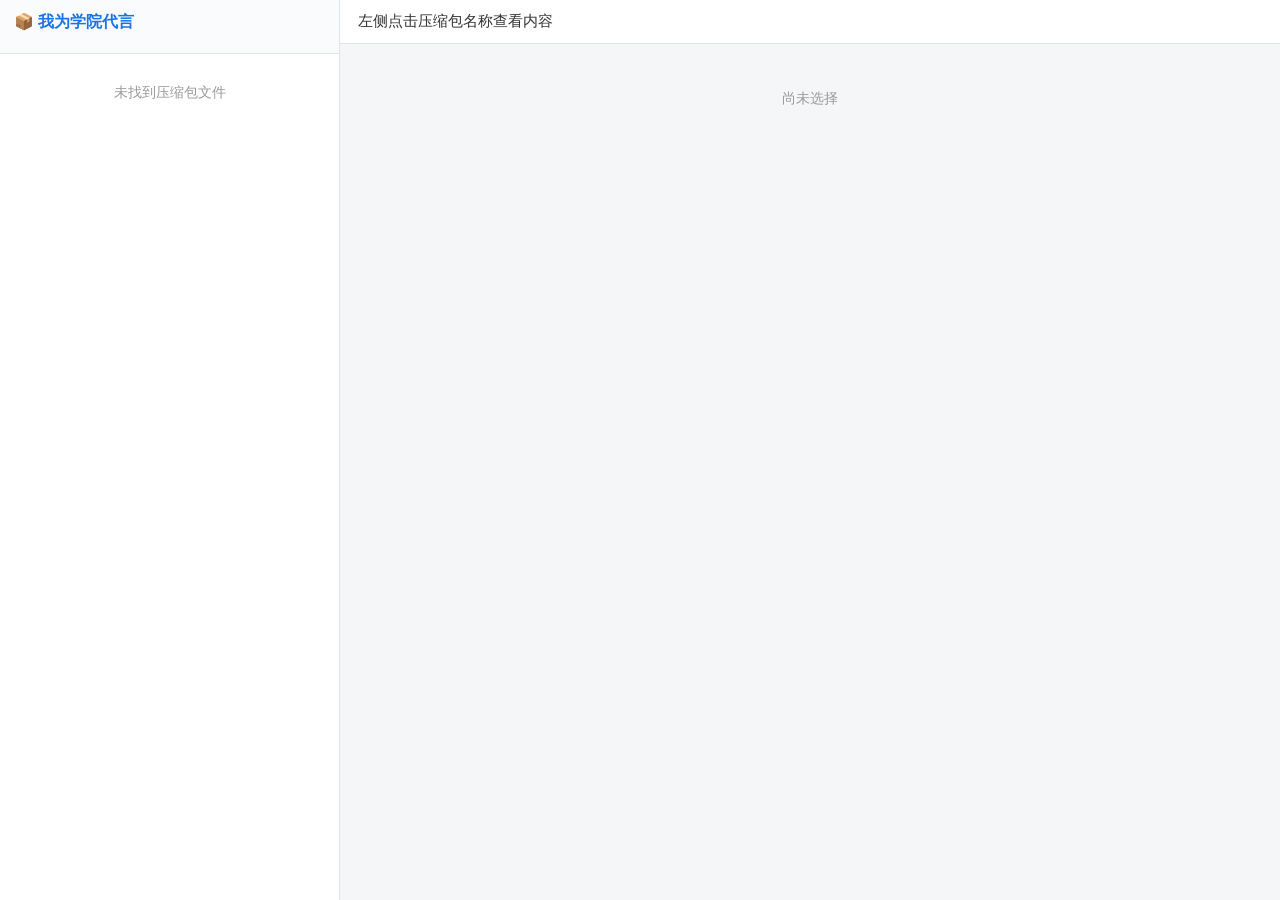
==== browse.html @ 61446542 "Initial commit" ====
<!DOCTYPE html>
<html lang="zh-CN">
<head>
<meta charset="UTF-8">
<meta name="viewport" content="width=device-width, initial-scale=1.0">
<title>我为学院代言 - 图文浏览</title>
<style>
  * { margin: 0; padding: 0; box-sizing: border-box; }
  body {
    font-family: "Microsoft YaHei", "PingFang SC", sans-serif;
    display: flex; height: 100vh; overflow: hidden; background: #f5f6f8;
  }
  /* 左侧列表 */
  #sidebar {
    width: 340px; min-width: 260px; background: #fff;
    border-right: 1px solid #e0e3e8; display: flex; flex-direction: column;
  }
  #sidebar header {
    padding: 12px 14px; border-bottom: 1px solid #e0e3e8; background: #fafbfc;
  }
  #sidebar header h1 { font-size: 16px; margin-bottom: 8px; color: #1a73e8; }
  #mode-tip {
    font-size: 12px; color: #b45309; background: #fef3c7;
    padding: 8px 14px; display: none; line-height: 1.5;
  }
  #zip-list { flex: 1; overflow-y: auto; }
  .zip-item {
    position: relative; padding: 10px 44px 10px 14px; cursor: pointer;
    border-bottom: 1px solid #f0f2f5; font-size: 13px; line-height: 1.45;
    word-break: break-all;
  }
  .zip-item:hover { background: #f0f6ff; }
  .zip-item.active { background: #e3eefc; border-left: 3px solid #1a73e8; padding-left: 11px; }
  .zip-item .no { color: #1a73e8; font-weight: bold; }
  .zip-item .dl {
    position: absolute; right: 8px; top: 50%; transform: translateY(-50%);
    width: 28px; height: 28px; display: none; align-items: center; justify-content: center;
    border: none; background: transparent; text-decoration: none; color: #1a73e8;
    border-radius: 50%; cursor: pointer;
  }
  .zip-item .dl:hover { background: #e3eefc; }
  .zip-item.active .dl { display: flex; }
  /* 右侧内容 */
  #main { flex: 1; display: flex; flex-direction: column; overflow: hidden; }
  #main-title {
    padding: 12px 18px; background: #fff; border-bottom: 1px solid #e0e3e8;
    font-size: 15px; color: #333; word-break: break-all;
  }
  #content { flex: 1; overflow-y: auto; padding: 16px; }
  /* 竖向双列瀑布流：消除不同高度图片之间的大段空白 */
  #img-grid {
    column-count: 2; column-gap: 10px;
  }
  #img-grid img {
    width: 100%; height: auto; display: block; border-radius: 6px;
    border: 1px solid #ddd; cursor: pointer; background: #fff;
    margin-bottom: 10px; break-inside: avoid;
  }
  .empty { color: #999; font-size: 14px; padding: 30px; text-align: center; }
  /* 大图预览 */
  #viewer {
    display: none; position: fixed; inset: 0; background: rgba(0,0,0,.85);
    z-index: 100; align-items: center; justify-content: center; cursor: zoom-out;
  }
  #viewer img { max-width: 96vw; max-height: 96vh; }
  /* 文件夹选择输入（file:// 降级用），隐藏但可编程触发 */
  #folderInput { display: none; }
</style>
</head>
<body>

<aside id="sidebar">
  <header>
    <h1>📦 我为学院代言</h1>
  </header>
  <div id="mode-tip">
    无法自动读取目录（可能是直接双击打开的），点击页面任意位置后选择本页所在的根目录文件夹。
  </div>
  <div id="zip-list"><div class="empty">加载中…</div></div>
</aside>

<main id="main">
  <div id="main-title">左侧点击压缩包名称查看内容</div>
  <div id="content"><div class="empty">尚未选择</div></div>
</main>

<div id="viewer"><img id="viewerImg" src="" alt=""></div>
<input type="file" id="folderInput" webkitdirectory multiple>

<script>
(function () {
  "use strict";

  var IMG_EXT = ["jpg", "jpeg", "png", "gif", "webp", "bmp", "svg", "avif"];
  var DOC_EXT = ["doc", "docx", "rtf", "txt", "pdf", "wps"];
  // 压缩包命名：我为学院代言{9位数字学号}{专业和姓名}{电话}图文（可能含空格，格式可能不规范）
  var ZIP_RE = /^我为学院代言\s*(\d{9})\s*(.+?)\s*(1\d{10})\s*图文\s*/;

  var zipListEl = document.getElementById("zip-list");
  var titleEl   = document.getElementById("main-title");
  var contentEl = document.getElementById("content");
  var viewer    = document.getElementById("viewer");
  var viewerImg = document.getElementById("viewerImg");
  var tipEl     = document.getElementById("mode-tip");
  var folderInput = document.getElementById("folderInput");

  var entries = [];   // { zip, folder, xh, name, tel, itemEl }
  var activeIdx = -1;
  // 本页面自己的文件名（目录列表中要排除；页面不能用 index.html 命名，
  // 否则 python http.server 会把本页当作所有目录的列表返回，导致识别不到压缩包）
  var SELF_NAME = decodeURIComponent((location.pathname.split("/").pop() || ""));

  /* ---------- 工具 ---------- */
  function ext(name) {
    var i = name.lastIndexOf(".");
    return i < 0 ? "" : name.slice(i + 1).toLowerCase();
  }
  function isImg(n) { return IMG_EXT.indexOf(ext(n)) >= 0; }
  function isDoc(n) { return DOC_EXT.indexOf(ext(n)) >= 0; }
  function esc(s) {
    return String(s).replace(/[&<>"]/g, function (c) {
      return { "&": "&amp;", "<": "&lt;", ">": "&gt;", '"': "&quot;" }[c];
    });
  }
  function encodePath(p) {
    return p.split("/").map(encodeURIComponent).join("/");
  }

  /* ---------- 模式一：HTTP 目录列表 ---------- */
  // 返回 [{name(解码后显示名), href(服务器给的原始相对路径), dir}]
  function fetchListing(dirPath) {
    return fetch(dirPath, { headers: { "Accept": "text/html" } })
      .then(function (r) {
        if (!r.ok) throw new Error(r.status);
        return r.text();
      })
      .then(function (html) {
        var doc = new DOMParser().parseFromString(html, "text/html");
        var out = [];
        doc.querySelectorAll("a[href]").forEach(function (a) {
          var href = a.getAttribute("href");
          if (!href || href.charAt(0) === "?" || href.charAt(0) === "#" ||
              /^[a-z]+:\/\//i.test(href) || href.indexOf("..") >= 0) return;
          var name;
          try { name = decodeURIComponent(href); } catch (e) { name = href; }
          name = name.replace(/\/+$/, "");
          if (!name || name === SELF_NAME) return;
          out.push({ name: name, href: href, dir: /\/$/.test(href) });
        });
        return out;
      });
  }

  function loadHttpMode() {
    return fetchListing("./").then(function (root) {
      return root
        .filter(function (e) { return !e.dir && /\.(zip|rar|7z|tar|gz|tgz)$/i.test(e.name); })
        .map(function (e) { return { zip: e.name, zipHref: e.href }; })
        .sort(function (a, b) { return a.zip.localeCompare(b.zip, "zh"); })
        .map(function (it) {
          // 严格同名：文件夹名 = 压缩包名去掉扩展名
          var stem = it.zip.replace(/\.(zip|rar|7z|tar|gz|tgz)$/i, "");
          return { zip: it.zip, zipHref: it.zipHref, folder: stem + "/" };
        });
    });
  }

  /* ---------- 模式二：file:// 选择文件夹 ---------- */
  // 构建嵌套目录树：{ dirs: {名字: 节点}, files: [File...] }
  function loadFolderMode(files) {
    var root = { dirs: {}, files: [] };
    var zipMap = {};
    Array.prototype.forEach.call(files, function (f) {
      var rel = f.webkitRelativePath || f.name; // "root/.../file"
      var parts = rel.split("/");
      parts.shift(); // 去掉根目录名
      var fname = parts.pop();
      var node = root;
      for (var i = 0; i < parts.length; i++) {
        if (!node.dirs[parts[i]]) node.dirs[parts[i]] = { dirs: {}, files: [] };
        node = node.dirs[parts[i]];
      }
      node.files.push(f); // 保存 File 对象，供 createObjectURL 使用
      if (parts.length === 0 && /\.(zip|rar|7z|tar|gz|tgz)$/i.test(fname)) {
        zipMap[fname] = true;
      }
    });
    var zips = Object.keys(zipMap).sort(function (a, b) { return a.localeCompare(b, "zh"); });
    return zips.map(function (z) {
      // 严格同名：文件夹名 = 压缩包名去掉扩展名
      return { zip: z, zipHref: null,
               folderNode: root.dirs[z.replace(/\.(zip|rar|7z|tar|gz|tgz)$/i, "")] || null };
    });
  }

  /* ---------- 渲染左侧列表 ---------- */
  function buildList(data) {
    entries = [];
    zipListEl.innerHTML = "";
    if (!data.length) {
      zipListEl.innerHTML = '<div class="empty">未找到压缩包文件</div>';
      return;
    }
    data.forEach(function (d) {
      var m = ZIP_RE.exec(d.zip);
      var item = document.createElement("div");
      item.className = "zip-item";
      if (m) {
        item.innerHTML =
          "我为学院代言<span class='no'>" + esc(m[1]) + "</span>" +
          esc(m[2]) + esc(m[3]) + "图文";
      } else {
        item.textContent = d.zip;
      }
      // 下载图标（线条型：下箭头 + 底部一横），仅在选中项尾部显示
      var dl = document.createElement("a");
      dl.className = "dl"; dl.title = "下载压缩包";
      if (d.zipHref) { dl.href = d.zipHref; } else { dl.style.display = "none"; }
      dl.setAttribute("download", "");
      dl.innerHTML =
        "<svg width='18' height='18' viewBox='0 0 24 24' fill='none' " +
        "stroke='currentColor' stroke-width='2' stroke-linecap='round' " +
        "stroke-linejoin='round'>" +
        "<path d='M12 4v12'/><path d='M6 10l6 6 6-6'/><path d='M4 20h16'/></svg>";
      item.appendChild(dl);
      zipListEl.appendChild(item);
      entries.push({
        zip: d.zip, zipHref: d.zipHref,
        folder: d.folder || null, folderNode: d.folderNode || null,
        xh: m ? m[1] : "", name: m ? m[2] : "", tel: m ? m[3] : "",
        itemEl: item
      });
    });
  }

  /* ---------- 递归收集：无论隔多少层、多少个文件夹，全部探到底 ---------- */
  // http 模式：absUrl 为目录的绝对 URL；seen 记录已访问目录防止死循环
  function walkHttp(absUrl, out, seen, depth) {
    if (seen[absUrl] || depth > 10) return Promise.resolve();
    seen[absUrl] = true;
    return fetchListing(absUrl).then(function (list) {
      var sub = [];
      list.forEach(function (e) {
        // 子项 href 相对「当前列表所在 URL」解析
        var abs = new URL(e.href, absUrl).href;
        if (e.dir) sub.push(abs);
        else if (isImg(e.name)) out.images.push({ name: e.name, url: abs });
        else if (isDoc(e.name)) out.docs.push({ name: e.name, url: abs });
        else out.others.push({ name: e.name });
      });
      // 逐个子文件夹递归，串行避免请求过多
      var p = Promise.resolve();
      sub.forEach(function (s) {
        p = p.then(function () { return walkHttp(s, out, seen, depth + 1); });
      });
      return p;
    });
  }

  // folder 模式：递归节点树（node.files 存 File 对象）
  function walkNode(node, out) {
    node.files.forEach(function (f) {
      var n = f.name || f;
      if (isImg(n)) out.images.push({ name: n, file: f });
      else if (isDoc(n)) out.docs.push({ name: n, file: f });
      else out.others.push({ name: n });
    });
    Object.keys(node.dirs).forEach(function (k) { walkNode(node.dirs[k], out); });
  }

  function collect(en) {
    var out = { images: [], docs: [], others: [] };
    if (en.folderNode) {          // file:// 模式
      walkNode(en.folderNode, out);
      // 为图片/文档生成 blob URL
      out.images.forEach(function (im) {
        im.url = im.file ? URL.createObjectURL(im.file) : "";
      });
      out.docs.forEach(function (dc) {
        dc.url = dc.file ? URL.createObjectURL(dc.file) : "";
      });
      return Promise.resolve(out);
    }
    if (en.folder) {              // http 模式
      return walkHttp(new URL(en.folder, location.href).href, out, {}, 0)
        .then(function () { return out; });
    }
    return Promise.reject(new Error("no folder"));
  }

  function showEntry(idx) {
    if (activeIdx >= 0) entries[activeIdx].itemEl.classList.remove("active");
    activeIdx = idx;
    var en = entries[idx];
    en.itemEl.classList.add("active");
    titleEl.textContent = en.zip;

    contentEl.innerHTML = '<div class="empty">加载中…</div>';
    collect(en).then(function (r) {
      var html = "";
      // 文档列表
      if (r.docs.length || r.others.length) {
        html += "<div style='margin-bottom:12px'>";
        r.docs.forEach(function (d) {
          html += "<div>📄 <a href='" + d.url + "' target='_blank' style='color:#1a73e8'>" +
                  esc(d.name) + "</a></div>";
        });
        r.others.forEach(function (d) {
          html += "<div style='color:#888'>📎 " + esc(d.name) + "</div>";
        });
        html += "</div>";
      }
      // 竖向双列瀑布流缩略图
      if (r.images.length) {
        html += "<div id='img-grid'>";
        r.images.sort(function (a, b) { return a.name.localeCompare(b.name, "zh", { numeric: true }); });
        r.images.forEach(function (im) {
          // 不用 loading=lazy：Chromium 会在布局滚动中取消尚未完成的懒加载请求，
          // 大图传输时间长极易被取消（服务器端表现为 ConnectionResetError 10054）
          html += "<img src='" + im.url + "' data-full='" + im.url +
                  "' alt='" + esc(im.name) + "' title='" + esc(im.name) + "'>";
        });
        html += "</div>";
      }
      if (!html) html = '<div class="empty">该文件夹内没有图片或文档</div>';
      contentEl.innerHTML = html;
      // 缩略图点击看大图
      contentEl.querySelectorAll("img[data-full]").forEach(function (img) {
        // 碎图（加载失败）：保留默认碎图样式，点击时直接下载原图
        img.addEventListener("error", function onerr() {
          img.removeEventListener("error", onerr);
          var url = img.getAttribute("src");
          img.title = "图片加载失败，点击下载原图";
          img.onclick = function () {
            var a = document.createElement("a");
            a.href = url; a.setAttribute("download", "");
            document.body.appendChild(a); a.click(); a.remove();
          };
        });
        img.onclick = function () {
          viewerImg.src = this.getAttribute("data-full");
          viewer.style.display = "flex";
        };
      });
    }).catch(function () {
      contentEl.innerHTML = '<div class="empty">读取文件夹失败</div>';
    });
  }

  zipListEl.addEventListener("click", function (ev) {
    if (ev.target.closest("a")) return; // 点击下载图标时不展开
    var item = ev.target.closest(".zip-item");
    if (!item) return;
    var idx = entries.indexOf(entries.filter(function (e) { return e.itemEl === item; })[0]);
    if (idx >= 0) showEntry(idx);
  });

  viewer.onclick = function () {
    viewer.style.display = "none";
    viewerImg.src = "";
  };

  /* ---------- 启动 ---------- */
  var mode = "http";
  var folderData = null;

  function startHttp() {
    loadHttpMode().then(function (data) {
      buildList(data);
      if (data.length) showEntry(0);
    }).catch(function () {
      // 无法自动读取目录（file:// 等）：点击页面任意位置即弹出文件夹选择
      mode = "folder";
      tipEl.style.display = "block";
      zipListEl.innerHTML = '<div class="empty">请选择根目录文件夹</div>';
      document.addEventListener("click", function once() {
        document.removeEventListener("click", once);
        if (mode === "folder") folderInput.click();
      });
    });
  }

  folderInput.addEventListener("change", function () {
    var data = loadFolderMode(folderInput.files);
    buildList(data);
    tipEl.style.display = "none";
    if (data.length) showEntry(0);
  });

  startHttp();
})();
</script>
</body>
</html>
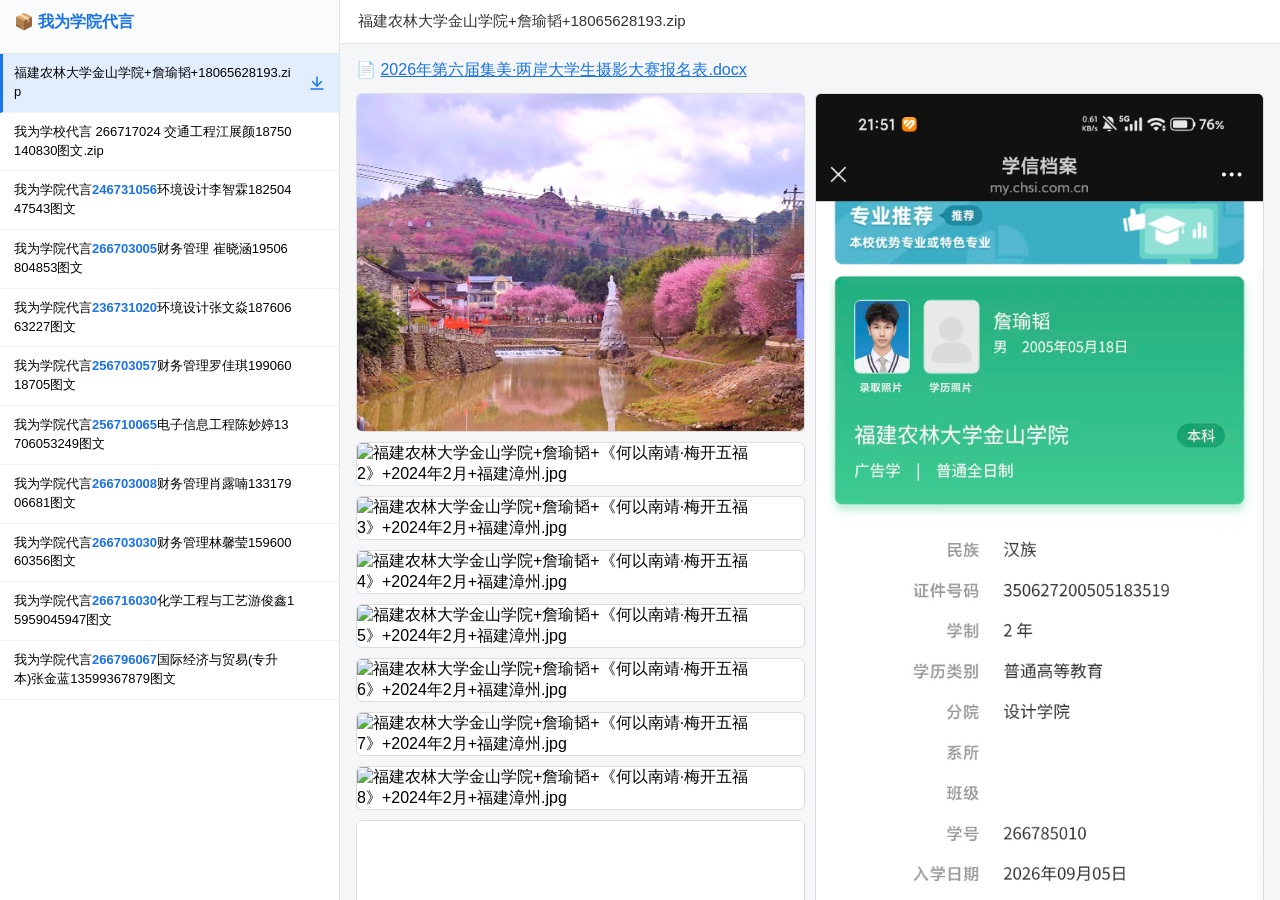
==== commit bdcd7819: "Add new 10/27" ====
--- a/browse.html
+++ b/browse.html
@@ -40,6 +40,7 @@
   }
   .zip-item .dl:hover { background: #e3eefc; }
   .zip-item.active .dl { display: flex; }
+  .zip-item .dl.disabled { color: #c4c9d0; pointer-events: none; }
   /* 右侧内容 */
   #main { flex: 1; display: flex; flex-direction: column; overflow: hidden; }
   #main-title {
@@ -124,6 +125,41 @@
   }
   function encodePath(p) {
     return p.split("/").map(encodeURIComponent).join("/");
+  }
+
+  /* ---------- 模式〇：清单模式（GitHub Pages 等静态托管） ---------- */
+  // 读取 make_manifest.py 生成的 filelist.json：{dirs:{名字:子树}, files:[名]}
+  function loadManifestMode(tree) {
+    var zipStems = {};
+    var out = [];
+    tree.files.forEach(function (f) {
+      if (/\.(zip|rar|7z|tar|gz|tgz)$/i.test(f)) {
+        var stem = f.replace(/\.(zip|rar|7z|tar|gz|tgz)$/i, "");
+        zipStems[stem] = true;
+        out.push({ name: f, zipHref: f,
+                   tree: tree.dirs[stem] ? { node: tree.dirs[stem], path: stem + "/" } : null });
+      }
+    });
+    Object.keys(tree.dirs).forEach(function (d) {
+      if (!(d in zipStems)) {
+        out.push({ name: d, zipHref: null,
+                   tree: { node: tree.dirs[d], path: d + "/" } });
+      }
+    });
+    out.sort(function (a, b) { return a.name.localeCompare(b.name, "zh"); });
+    return out;
+  }
+
+  // 递归收集清单树中的图片/文档，path 为相对根目录路径前缀
+  function walkTree(tree, path, out) {
+    tree.files.forEach(function (f) {
+      if (isImg(f)) out.images.push({ name: f, url: encodePath(path + f) });
+      else if (isDoc(f)) out.docs.push({ name: f, url: encodePath(path + f) });
+      else out.others.push({ name: f });
+    });
+    Object.keys(tree.dirs).forEach(function (k) {
+      walkTree(tree.dirs[k], path + k + "/", out);
+    });
   }
 
   /* ---------- 模式一：HTTP 目录列表 ---------- */
@@ -153,15 +189,27 @@
 
   function loadHttpMode() {
     return fetchListing("./").then(function (root) {
-      return root
-        .filter(function (e) { return !e.dir && /\.(zip|rar|7z|tar|gz|tgz)$/i.test(e.name); })
-        .map(function (e) { return { zip: e.name, zipHref: e.href }; })
-        .sort(function (a, b) { return a.zip.localeCompare(b.zip, "zh"); })
-        .map(function (it) {
-          // 严格同名：文件夹名 = 压缩包名去掉扩展名
-          var stem = it.zip.replace(/\.(zip|rar|7z|tar|gz|tgz)$/i, "");
-          return { zip: it.zip, zipHref: it.zipHref, folder: stem + "/" };
-        });
+      var dirs = {}, zips = [];
+      root.forEach(function (e) {
+        if (e.dir) dirs[e.name] = true;
+        else if (/\.(zip|rar|7z|tar|gz|tgz)$/i.test(e.name)) zips.push(e);
+      });
+      // 有压缩包的：以压缩包为条目；严格同名文件夹可能存在也可能不存在
+      var out = zips.map(function (z) {
+        var stem = z.name.replace(/\.(zip|rar|7z|tar|gz|tgz)$/i, "");
+        return { name: z.name, zipHref: z.href,
+                 folder: dirs[stem] ? stem + "/" : null };
+      });
+      // 没有压缩包、只有同名文件夹的：也列出，但下载按钮禁用
+      zips.forEach(function (z) {
+        var stem = z.name.replace(/\.(zip|rar|7z|tar|gz|tgz)$/i, "");
+        delete dirs[stem];
+      });
+      Object.keys(dirs).forEach(function (d) {
+        out.push({ name: d, zipHref: null, folder: d + "/" });
+      });
+      out.sort(function (a, b) { return a.name.localeCompare(b.name, "zh"); });
+      return out;
     });
   }
 
@@ -185,12 +233,24 @@
         zipMap[fname] = true;
       }
     });
-    var zips = Object.keys(zipMap).sort(function (a, b) { return a.localeCompare(b, "zh"); });
-    return zips.map(function (z) {
-      // 严格同名：文件夹名 = 压缩包名去掉扩展名
-      return { zip: z, zipHref: null,
-               folderNode: root.dirs[z.replace(/\.(zip|rar|7z|tar|gz|tgz)$/i, "")] || null };
-    });
+    // 有压缩包的条目（同名文件夹可能不存在）+ 只有文件夹没有压缩包的条目
+    var zipStems = {};
+    Object.keys(zipMap).forEach(function (z) {
+      zipStems[z.replace(/\.(zip|rar|7z|tar|gz|tgz)$/i, "")] = true;
+    });
+    var out = Object.keys(zipMap).map(function (z) {
+      var stem = z.replace(/\.(zip|rar|7z|tar|gz|tgz)$/i, "");
+      return { name: z, zipHref: null, folderNode: root.dirs[stem] || null,
+               hasZip: true };
+    });
+    Object.keys(root.dirs).forEach(function (d) {
+      if (!(d in zipStems)) {
+        out.push({ name: d, zipHref: null, folderNode: root.dirs[d],
+                   hasZip: false });
+      }
+    });
+    out.sort(function (a, b) { return a.name.localeCompare(b.name, "zh"); });
+    return out;
   }
 
   /* ---------- 渲染左侧列表 ---------- */
@@ -202,7 +262,7 @@
       return;
     }
     data.forEach(function (d) {
-      var m = ZIP_RE.exec(d.zip);
+      var m = ZIP_RE.exec(d.name);
       var item = document.createElement("div");
       item.className = "zip-item";
       if (m) {
@@ -210,12 +270,14 @@
           "我为学院代言<span class='no'>" + esc(m[1]) + "</span>" +
           esc(m[2]) + esc(m[3]) + "图文";
       } else {
-        item.textContent = d.zip;
-      }
-      // 下载图标（线条型：下箭头 + 底部一横），仅在选中项尾部显示
+        item.textContent = d.name;
+      }
+      // 下载图标（线条型：下箭头 + 底部一横），仅选中项尾部显示；
+      // 根目录不存在对应压缩包时禁用（灰色、不可点击）
       var dl = document.createElement("a");
-      dl.className = "dl"; dl.title = "下载压缩包";
-      if (d.zipHref) { dl.href = d.zipHref; } else { dl.style.display = "none"; }
+      dl.className = "dl" + (d.zipHref ? "" : " disabled");
+      dl.title = d.zipHref ? "下载压缩包" : "根目录不存在对应压缩包，无法下载";
+      if (d.zipHref) { dl.href = d.zipHref; }
       dl.setAttribute("download", "");
       dl.innerHTML =
         "<svg width='18' height='18' viewBox='0 0 24 24' fill='none' " +
@@ -225,9 +287,10 @@
       item.appendChild(dl);
       zipListEl.appendChild(item);
       entries.push({
-        zip: d.zip, zipHref: d.zipHref,
+        name: d.name, zipHref: d.zipHref,
         folder: d.folder || null, folderNode: d.folderNode || null,
-        xh: m ? m[1] : "", name: m ? m[2] : "", tel: m ? m[3] : "",
+        tree: d.tree || null,
+        xh: m ? m[1] : "", uname: m ? m[2] : "", tel: m ? m[3] : "",
         itemEl: item
       });
     });
@@ -281,6 +344,11 @@
       });
       return Promise.resolve(out);
     }
+    if (en.tree) {                // 清单模式（GitHub Pages 等）
+      var o = { images: [], docs: [], others: [] };
+      walkTree(en.tree.node, en.tree.path, o);
+      return Promise.resolve(o);
+    }
     if (en.folder) {              // http 模式
       return walkHttp(new URL(en.folder, location.href).href, out, {}, 0)
         .then(function () { return out; });
@@ -293,8 +361,12 @@
     activeIdx = idx;
     var en = entries[idx];
     en.itemEl.classList.add("active");
-    titleEl.textContent = en.zip;
-
+    titleEl.textContent = en.name;
+
+    if (!en.folder && !en.folderNode && !en.tree) {
+      contentEl.innerHTML = '<div class="empty">未找到同名文件夹，无法展示内容</div>';
+      return;
+    }
     contentEl.innerHTML = '<div class="empty">加载中…</div>';
     collect(en).then(function (r) {
       var html = "";
@@ -365,17 +437,28 @@
   var folderData = null;
 
   function startHttp() {
-    loadHttpMode().then(function (data) {
+    // 优先读清单文件（GitHub Pages 等静态托管）；失败则尝试目录列表（本地服务器）
+    fetch("filelist.json").then(function (r) {
+      if (!r.ok) throw 0;
+      return r.json();
+    }).then(function (tree) {
+      mode = "manifest";
+      var data = loadManifestMode(tree);
       buildList(data);
       if (data.length) showEntry(0);
     }).catch(function () {
-      // 无法自动读取目录（file:// 等）：点击页面任意位置即弹出文件夹选择
-      mode = "folder";
-      tipEl.style.display = "block";
-      zipListEl.innerHTML = '<div class="empty">请选择根目录文件夹</div>';
-      document.addEventListener("click", function once() {
-        document.removeEventListener("click", once);
-        if (mode === "folder") folderInput.click();
+      loadHttpMode().then(function (data) {
+        buildList(data);
+        if (data.length) showEntry(0);
+      }).catch(function () {
+        // 无法自动读取目录（file:// 等）：点击页面任意位置即弹出文件夹选择
+        mode = "folder";
+        tipEl.style.display = "block";
+        zipListEl.innerHTML = '<div class="empty">请选择根目录文件夹</div>';
+        document.addEventListener("click", function once() {
+          document.removeEventListener("click", once);
+          if (mode === "folder") folderInput.click();
+        });
       });
     });
   }
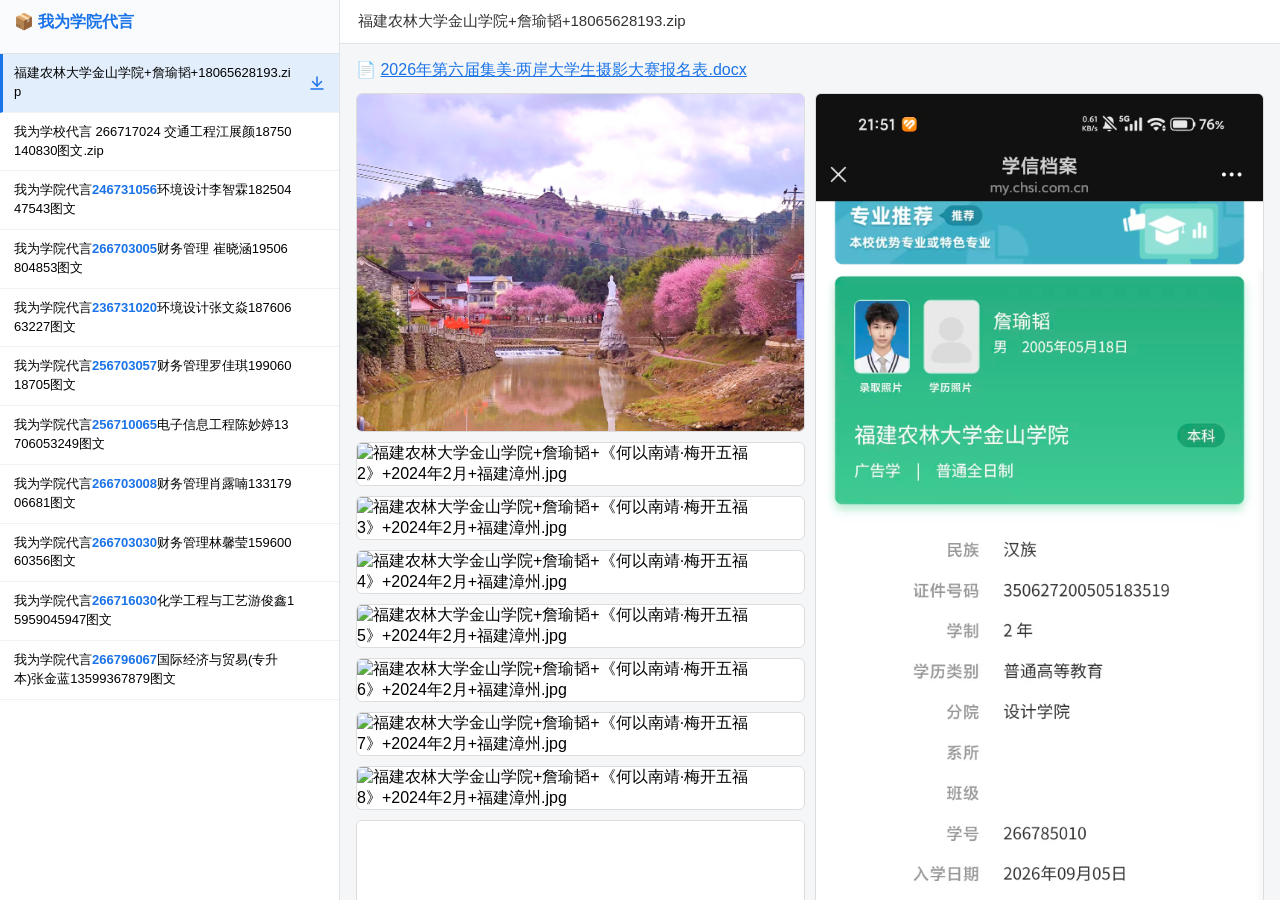
==== commit c34a9784: "HTML update 10/27" ====
--- a/browse.html
+++ b/browse.html
@@ -2,7 +2,8 @@
 <html lang="zh-CN">
 <head>
 <meta charset="UTF-8">
-<meta name="viewport" content="width=device-width, initial-scale=1.0">
+<meta name="viewport" content="width=device-width, initial-scale=1.0, viewport-fit=cover">
+<meta name="theme-color" content="#1a73e8">
 <title>我为学院代言 - 图文浏览</title>
 <style>
   * { margin: 0; padding: 0; box-sizing: border-box; }
@@ -66,6 +67,43 @@
   #viewer img { max-width: 96vw; max-height: 96vh; }
   /* 文件夹选择输入（file:// 降级用），隐藏但可编程触发 */
   #folderInput { display: none; }
+
+  /* ===== 手机端适配 ===== */
+  #side-toggle {
+    display: none; border: none; background: transparent; color: #1a73e8;
+    font-size: 22px; line-height: 1; padding: 6px 10px; margin-right: 6px;
+    cursor: pointer; border-radius: 8px; -webkit-tap-highlight-color: transparent;
+  }
+  #side-toggle:active { background: #e3eefc; }
+  @media (max-width: 768px) {
+    body { flex-direction: column; height: 100dvh; }
+    #side-toggle { display: inline-block; }
+    #sidebar {
+      width: 100%; min-width: 0; border-right: none;
+      border-bottom: 1px solid #e0e3e8;
+      max-height: 46dvh; flex: 0 0 auto;
+      transition: max-height .25s ease;
+    }
+    /* 折叠时：列表收起，仅保留头部栏 */
+    #sidebar.collapsed { max-height: 0; overflow: hidden; }
+    #sidebar.collapsed header { display: none; }
+    #sidebar.collapsed #mode-tip { display: none !important; }
+    #main-title { display: flex; align-items: center; padding: 8px 10px; font-size: 14px; }
+    #main-title span.title-text { flex: 1; word-break: break-all; }
+    #content { padding: 10px; }
+    #img-grid { column-count: 1; }
+    #img-grid img { margin-bottom: 8px; border-radius: 8px; }
+    .zip-item { padding: 13px 44px 13px 14px; font-size: 14px; }
+    .zip-item .dl { width: 40px; height: 40px; right: 6px; }
+    .empty { padding: 24px 14px; }
+    #viewer { -webkit-tap-highlight-color: transparent; }
+    #viewer img { max-width: 100vw; max-height: 100dvh; }
+    a, .zip-item { -webkit-tap-highlight-color: rgba(26,115,232,.15); }
+  }
+  /* 超窄屏也保持可用的头部栏 */
+  @media (max-width: 360px) {
+    #sidebar header h1 { font-size: 14px; }
+  }
 </style>
 </head>
 <body>
@@ -81,7 +119,7 @@
 </aside>
 
 <main id="main">
-  <div id="main-title">左侧点击压缩包名称查看内容</div>
+  <div id="main-title"><button id="side-toggle" aria-label="打开/收起列表">☰</button><span class="title-text">左侧点击压缩包名称查看内容</span></div>
   <div id="content"><div class="empty">尚未选择</div></div>
 </main>
 
@@ -361,7 +399,7 @@
     activeIdx = idx;
     var en = entries[idx];
     en.itemEl.classList.add("active");
-    titleEl.textContent = en.name;
+    titleTextEl.textContent = en.name;
 
     if (!en.folder && !en.folderNode && !en.tree) {
       contentEl.innerHTML = '<div class="empty">未找到同名文件夹，无法展示内容</div>';
@@ -418,6 +456,30 @@
       contentEl.innerHTML = '<div class="empty">读取文件夹失败</div>';
     });
   }
+
+  /* ---------- 手机端：侧栏折叠切换 ---------- */
+  var sidebarEl = document.getElementById("sidebar");
+  var toggleBtn = document.getElementById("side-toggle");
+  var titleTextEl = document.querySelector("#main-title .title-text");
+  toggleBtn.addEventListener("click", function (ev) {
+    ev.stopPropagation();
+    sidebarEl.classList.toggle("collapsed");
+    toggleBtn.textContent = sidebarEl.classList.contains("collapsed") ? "☰" : "✕";
+  });
+  function isMobile() {
+    return window.matchMedia("(max-width: 768px)").matches;
+  }
+  // 在窄屏上点击列表项后自动收起侧栏，把空间留给内容
+  zipListEl.addEventListener("click", function () {
+    if (isMobile() && activeIdx >= 0) {
+      sidebarEl.classList.add("collapsed");
+      toggleBtn.textContent = "☰";
+    }
+  }, true); // 捕获阶段，确保在任何 showEntry 逻辑后也能执行收起
+  // 窄屏下视口变化（旋转等）时，若转回宽屏则移除折叠状态
+  window.addEventListener("resize", function () {
+    if (!isMobile()) sidebarEl.classList.remove("collapsed");
+  });
 
   zipListEl.addEventListener("click", function (ev) {
     if (ev.target.closest("a")) return; // 点击下载图标时不展开
